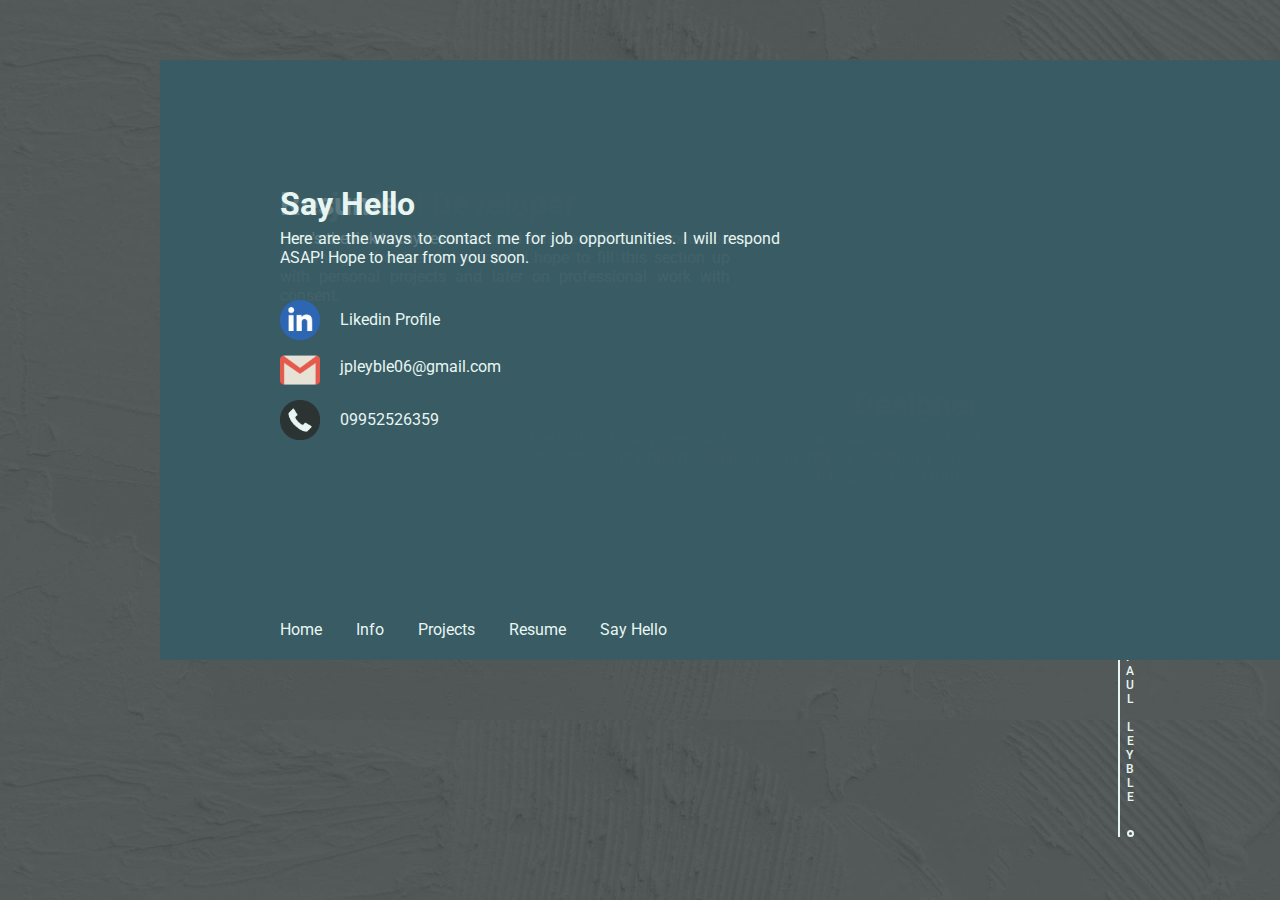
==== index.html @ 14f1db6d "first commit" ====
<!DOCTYPE html>
<html lang="en">
    <head>
        <title>Popo's Portfolio</title>
        <link rel="icon" type="image/x-icon" href="/src/webicon.png">
        <meta charset="UTF-8">
        <meta http-equiv="X-UA-Compatible" content="IE=edge">
        <meta name="viewport" content="width=device-width, initial-scale=1.0">
        <link rel="stylesheet" href="/css/index.css"/>
        <link href="https://fonts.googleapis.com/css?family=Roboto:100,100italic,300,300italic,regular,italic,500,500italic,700,700italic,900,900italic" rel="stylesheet" />
        <script src="/js/event.js"></script>
    </head>
    <body>
        <div class="bg"></div>

        <div class="sideBord">
            <div class="sideBar"></div>
            <div class="tinySq1"></div>
            <div class="tinyCr1"></div>
            <p class="sideName">JOHN PAUL LEYBLE</p>
        </div>


        <div class="sldieshow-container">
            <div class="slidefx fade">
                <div class="rectangle"></div>
                <div class="circle"></div>
                <div class="pName"></div>
                <div class="fName">
                    <h1 class="hfName">John Paul Leyble</h1>
                    <p class="pTitle">Aspiring Front End Developer</p>
                <div class="nBar"></div>
                </div>
                <img class="hpic" src="src/gradpic.jpg" alt="gradpic">
            </div>

            <div class="slidefx fade">
                <div class="rectangle"></div>
                <div class="progP">
                    <h1>Front-End Developer</h1>
                    <p class="progP1">I knew that my passion was to become a front-end developer. It brings me joy whenever I get to see my codes come to life.</p>
                </div>
                <div class="desCont">
                    <h1>Designer</h1>
                    <p class="desP">Designing is a powerful tool in the arsenal of a front-end developer, and while my skills are currently at a beginner level, I will improve them further.</p>
                </div>
            </div>

            <div class="slidefx fade">
                <div class="rectangle"></div>
                <div class="projP">
                    <h1>Projects</h1>
                    <p class="progP1">Under construction! I just started this year 2023 to focus on becoming a front end developer, I hope to fill this section up with personal projects and later on professional work with consent.</p>
                </div>
            </div>

            <div class="slidefx fade">
                <div class="rectangle"></div>
                <div class="resP">
                    <h1>Resume</h1>
                    <p class="progP1">Here's the link to my resume.</p>
                </div>
            </div>

            <div class="slidefx fade">
                <div class="rectangle"></div>
                <div class="resP">
                    <h1>Say Hello</h1>
                    <p class="progP1">Here are the ways to contact me for job opportunities. I will respond ASAP! Hope to hear from you soon.</p>

                    <div class="sayHi">
                        <a href="https://www.linkedin.com/in/jpleyble06/" target="_blank"><img class="icon_in" src="/src/icon_in.png" alt="linkedin"><a>
                        <a class="lin" href="https://www.linkedin.com/in/jpleyble06/" target="_blank">Likedin Profile</a>
                        <img class="icon_gmail" src="/src/icon_gmail.png" alt="gmail">
                        <p class="gmailP">jpleyble06@gmail.com</p>
                        <img class="icon_tel" src="/src/icon_tel.png" alt="gmail">
                        <p class="cNum">09952526359</p>
                    </div>  
                </div>
            </div>

            <div class="subMenu">
                <a class="subT" onclick="currentSlide(1)" hover-text="Hover">Home</a>
                <a class="subT" onclick="currentSlide(2)" hover-text="Hover">Info</a>
                <a class="subT" onclick="currentSlide(3)" hover-text="Hover">Projects</a>
                <a class="subT" href="/html/resume.html" hover-text="Hover" target="_blank">Resume</a>
                <a class="subT" onclick="currentSlide(5)" hover-text="Hover">Say Hello</a>
            </div>

            <!--<a href="//www.dmca.com/Protection/Status.aspx?id=eeb7726a-b9b6-4509-9d45-720e06be92a3" title="DMCA.com Protection Status" class="dmca-badge"> <img src="//images.dmca.com/Badges/dmca-badge-w150-5x1-01.png?ID=//www.dmca.com/Protection/Status.aspx?id=eeb7726a-b9b6-4509-9d45-720e06be92a3" alt="DMCA.com Protection Status"></a> <script src="//images.dmca.com/Badges/DMCABadgeHelper.min.js"> </script>-->


                <!--<a class="prev" onclick="plusSlides(-1)">&#10094;</a>
                <a class="next" onclick="plusSlides(1)">&#10095;</a>-->
        </div>
        

        
        
        <!--<div class="menu">
            <a class="btnAU" href="/src/gradpic.jpg" hover-text="Hover">About Me</a>
            <a class="btnAU" href="/src/gradpic.jpg" hover-text="Hover">Say Hello</a>
        </div>-->

        <!--<div class="aboutsec">
            <h1 class="ame">ABOUT ME</h1>
            <p>Lorem ipsum dolor sit amet. Qui aperiam quidem sit quia iste qui ipsa omnis sed consequatur dolor. Ea quia impedit est fugiat minima ut quod iusto quo ipsum dignissimos eos sapiente voluptatem est facilis galisum?</p>
                
            <p>Eos pariatur similique At blanditiis molestias At voluptas aperiam? Ad accusantium quos aut eaque ipsa qui quis soluta est dolor accusantium. Rem commodi galisum et error quia et voluptas molestiae. Aut deleniti placeat sit optio eveniet qui voluptatibus laudantium sed mollitia provident aut adipisci galisum.</p>

            <p>Aut Quis voluptate ea eaque dolorem et tempora sint 33 iste quam qui galisum repudiandae qui repudiandae sunt in harum dolor! Et saepe quibusdam ut eveniet quia eos voluptatem eligendi qui velit placeat vel velit quia et voluptate quia. Et numquam libero et ipsa autem eos galisum nostrum. Sit fuga iusto et obcaecati consequatur sit accusantium illum.</p>
        </div>-->

        <!--
        <video autoplay muted loop id="myVideo">
            <source src="src/testvid.mp4" type="video/mp4">
        </video>-->
        
    </body>
</html>
---- css/index.css ----
body{
    background-image: url(../src/abg.jpg);
    width: 100%;
    height: 100%;
    background-size: 100%;
    background-repeat: repeat-y;
    overflow-x: hidden;
}

img.hpic{
    position:absolute;
    left: 280px;
    top: 150px;
    width: 250px;
    border-radius: 50%;
    float: left;
    margin-right: 10px;
}

img.icon_in{
    position: absolute;
    top: 70px;
    width: 40px;
    height: 40px;
}

img.icon_gmail{
    position: absolute;
    top: 120px;
    width: 40px;
    height: 40px;
}

img.icon_tel{
    position: absolute;
    top: 170px;
    width: 40px;
    height: 40px;
}

h1, p{
    margin-top: -15px;
    font-family: Roboto;
    color: #E7F6F2;
}

.sideName{
    position: relative;
    font-family: ROBOTO;
    font-weight: 500;
    font-size: 12px;
    height: 305px;
    width: 5px;
    bottom: -45px;
    right: 5px;
    border: #E7F6F2;
    writing-mode: vertical-lr;
    text-orientation: upright;
}

.fName{
    position: absolute;
    top: 270px;
    left: 720px;
}

.progP{
    position: absolute;
    top: 200px;
    left: 280px;
    width: 500px;

}

.progP1{
    text-align: justify;
}

.desCont{
    position: absolute;
    top: 400px;
    right: 300px;
    width: 450px;
    text-align: right;
}

.desP{
    text-align: justify;
    text-align-last: right;
}

.projP{
    position: absolute;
    top: 200px;
    left: 280px;
    width: 450px;
}

.resP{
    position: absolute;
    top: 200px;
    left: 280px;
    width: 500px;
}

.lin{
    position: absolute;
    font-family: Roboto;
    text-decoration: none;
    color: #E7F6F2;
    top: 80px;
    left: 60px;
}

.gmailP{
    position: absolute;
    font-family: Roboto;
    text-decoration: none;
    color: #E7F6F2;
    top: 142px;
    left: 60px;
}

.cNum{
    position: absolute;
    font-family: Roboto;
    text-decoration: none;
    color: #E7F6F2;
    top: 195px;
    left: 60px;
}

div.nBar{
    position: absolute;
    bottom: 5px;
    right: 260px;
    width: 8px;
    height: 80px;
    background-color: #E7F6F2;
}

div.sideBord{
    position: absolute;
    right: 135px;
    bottom: 60px;
}

div.sideBar{
    position: absolute;
    right: 25px;
    bottom: 3px;
    width: 2px;
    height: 280px;
    background-color: #E7F6F2;
}

div.tinySq1{
    display: inline-block;
    width: 3px;
    height: 3px;
    border-style: solid;
    border-width: 2px;
    border-color: #E7F6F2;
    background-color: rgba(0, 0, 0, 0);
    position: absolute;
    bottom: 276px;
    left: 10px;
    pointer-events:none;
}

div.tinyCr1{
    display: inline-block;
    width: 3px;
    height: 3px;
    border-style: solid;
    border-width: 2px;
    border-radius: 50%;
    border-color: #E7F6F2;
    background-color: rgba(0, 0, 0, 0);
    position: absolute;
    bottom: 3px;
    left: 11px;
    pointer-events:none;
}

div.pName{
    position: absolute;
    left: 700px;
    top: 225px;
}

div.rectangle{
    position: absolute;
    top: 60px;
    left: 160px;
    height: 600px;
    width: 1200px;
    opacity: 80%;
    background-color: #395B64;
}

div.circle{
    position: absolute;
    top: 155px;
    left: 285px;
    height: 250px;
    width: 250px;
    border: 2px solid #E7F6F2;
    border-radius: 50%;
}

div.menu{
    position: absolute;
    left: 1125px;
    top: 18px;
    width: auto;
}

div.sayHi{
    position: absolute;
    top: 30px;
    width: 500px;
    height: 400px;
}

.btnAU {
    font-family: Roboto;
    font-weight:normal;
    color: #E7F6F2;
    position: sticky;
    margin-left: 30px;
    text-decoration: none;
    padding-bottom: 8px;
    font-size: 18px;
}
  
.btnAU::before {
    content: '';
    position: absolute;
    width: 100%;
    height: 2px;
    background-color: #A5C9CA;
    bottom: 0;
    left: 0;
    transform-origin: center;
    transform: scaleX(0%);
    transition: transform .3s ease-in-out;
}

.btnAU:hover::before {
    transform-origin: center;
    transform: scaleX(80%);
}

div.aboutsec{
    position: absolute;
    top: 730px;
    left: 160px;
    width: 560px;
    height: 600px;
    margin-left: 120px;
    font-family: Roboto;
    text-align: justify;
    color: #E7F6F2;
}

.slideshow-container {
    max-width: 1000px;
    position: relative;
    margin: auto;
}

.mySlides {
    display: none;
}

.prev, .next {
    cursor: pointer;
    position: absolute;
    top: 50%;
    width: auto;
    margin-top: -22px;
    padding: 16px;
    color: white;
    font-weight: bold;
    font-size: 18px;
    transition: 0.6s ease;
    border-radius: 0 3px 3px 0;
    user-select: none;
}

.next {
    right: 0;
    border-radius: 3px 0 0 3px;
}

.prev:hover, .next:hover {
    background-color: #A5C9CA;
}

.subMenu{
    position: absolute;
    top: 620px;
    left: 250px;
}

.subT {
    font-family: Roboto;
    font-weight:normal;
    cursor: default;
    color: #E7F6F2;
    position: sticky;
    margin-left: 30px;
    text-decoration: none;   
}

.subT::before{
    content: '';
    position: absolute;
    width: 100%;
    height: 2px;
    background-color: #A5C9CA;
    bottom: 0;
    left: 0;
    transform-origin: center;
    transform: scaleX(0%);
    transition: transform 0.5s ease-in-out;
}

/*.active, .dot:hover {
    content: '';
    position: absolute;
    width: 100%;
    height: 2px;
    background-color: #A5C9CA;
    bottom: 0;
    left: 0;
    transform-origin: center;
    transform: scaleX(0%);
    transition: transform .3s ease-in-out;
    background-color: #bbb; /*#717171
}*/

.subT:hover::before {
    transform-origin: center;
    transform: scaleX(80%);
}

/*.dot:active{
    cursor: pointer;
    height: 10px;
    width: 10px;
    margin: 0 20px;
    background-color:#717171;
    border-radius: 50%;
    text-indent: 100%;
    content: none;
    color: transparent;
    transition: background-color 0.6s ease;
}*/

.fade {
    animation-name: fade;
    animation-duration: 1.0s;
}

@keyframes fade {
    from {opacity: .2}
    to {opacity: 1}
}

/*#myVideo {
    position: fixed;
    right: 0;
    bottom: 0;
    min-width: 100%; 
    min-height: 100%;
  }*/
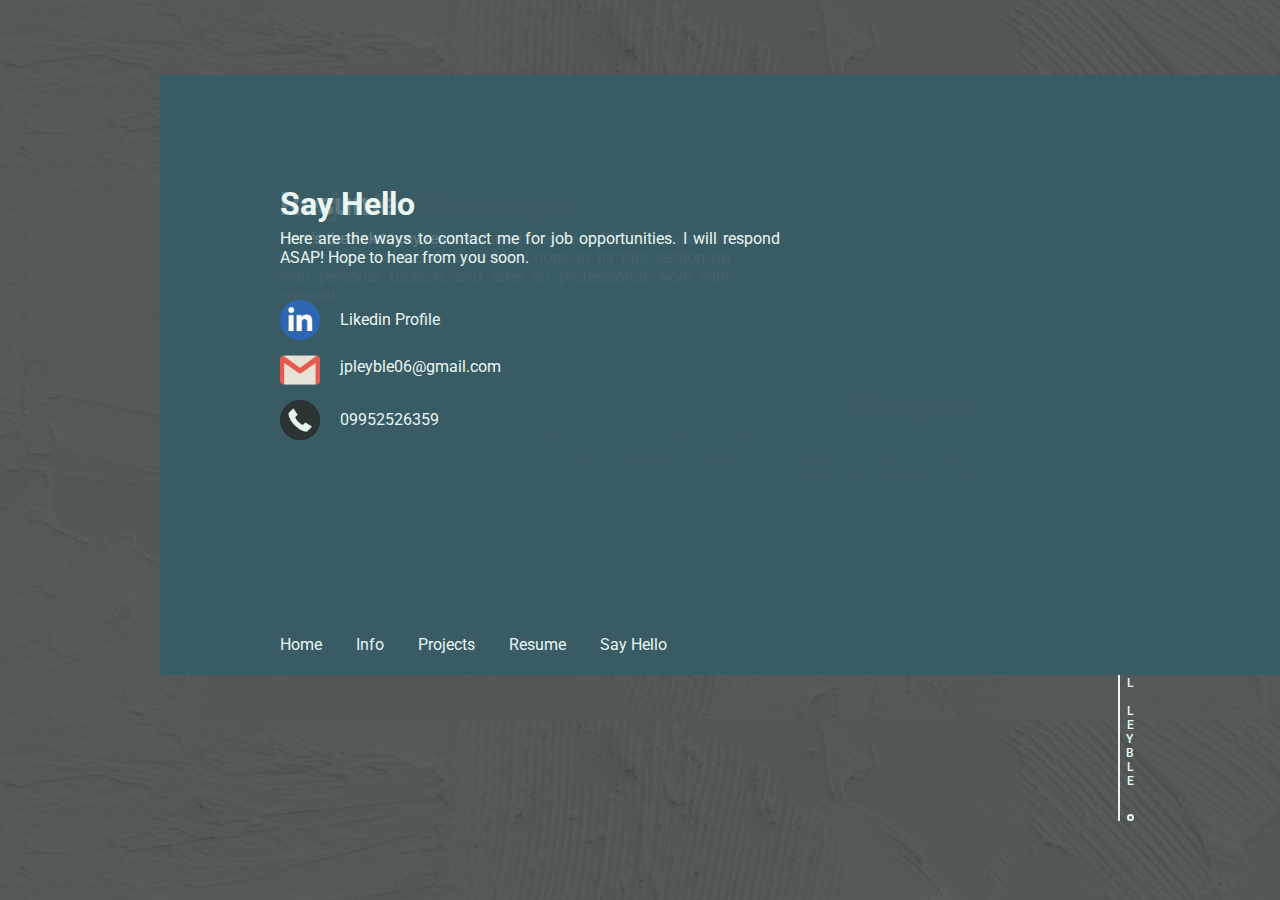
==== commit 85a2e907: "modified on 18 jan" ====
--- a/index.html
+++ b/index.html
@@ -6,9 +6,9 @@
         <meta charset="UTF-8">
         <meta http-equiv="X-UA-Compatible" content="IE=edge">
         <meta name="viewport" content="width=device-width, initial-scale=1.0">
-        <link rel="stylesheet" href="/css/index.css"/>
+        <link rel="stylesheet" href="css/index.css"/>
         <link href="https://fonts.googleapis.com/css?family=Roboto:100,100italic,300,300italic,regular,italic,500,500italic,700,700italic,900,900italic" rel="stylesheet" />
-        <script src="/js/event.js"></script>
+        <script src="js/event.js"></script>
     </head>
     <body>
         <div class="bg"></div>
@@ -86,12 +86,6 @@
                 <a class="subT" href="/html/resume.html" hover-text="Hover" target="_blank">Resume</a>
                 <a class="subT" onclick="currentSlide(5)" hover-text="Hover">Say Hello</a>
             </div>
-
-            <!--<a href="//www.dmca.com/Protection/Status.aspx?id=eeb7726a-b9b6-4509-9d45-720e06be92a3" title="DMCA.com Protection Status" class="dmca-badge"> <img src="//images.dmca.com/Badges/dmca-badge-w150-5x1-01.png?ID=//www.dmca.com/Protection/Status.aspx?id=eeb7726a-b9b6-4509-9d45-720e06be92a3" alt="DMCA.com Protection Status"></a> <script src="//images.dmca.com/Badges/DMCABadgeHelper.min.js"> </script>-->
-
-
-                <!--<a class="prev" onclick="plusSlides(-1)">&#10094;</a>
-                <a class="next" onclick="plusSlides(1)">&#10095;</a>-->
         </div>
         
 
--- a/css/index.css
+++ b/css/index.css
@@ -10,7 +10,7 @@
 img.hpic{
     position:absolute;
     left: 280px;
-    top: 150px;
+    top: 165px;
     width: 250px;
     border-radius: 50%;
     float: left;
@@ -142,7 +142,7 @@
 div.sideBord{
     position: absolute;
     right: 135px;
-    bottom: 60px;
+    bottom: 76px;
 }
 
 div.sideBar{
@@ -186,12 +186,12 @@
 div.pName{
     position: absolute;
     left: 700px;
-    top: 225px;
+    top: 240px;
 }
 
 div.rectangle{
     position: absolute;
-    top: 60px;
+    top: 75px;
     left: 160px;
     height: 600px;
     width: 1200px;
@@ -201,7 +201,7 @@
 
 div.circle{
     position: absolute;
-    top: 155px;
+    top: 170px;
     left: 285px;
     height: 250px;
     width: 250px;
@@ -266,7 +266,7 @@
 
 .slideshow-container {
     max-width: 1000px;
-    position: relative;
+    position: absolute;
     margin: auto;
 }
 
@@ -300,7 +300,7 @@
 
 .subMenu{
     position: absolute;
-    top: 620px;
+    top: 635px;
     left: 250px;
 }
 
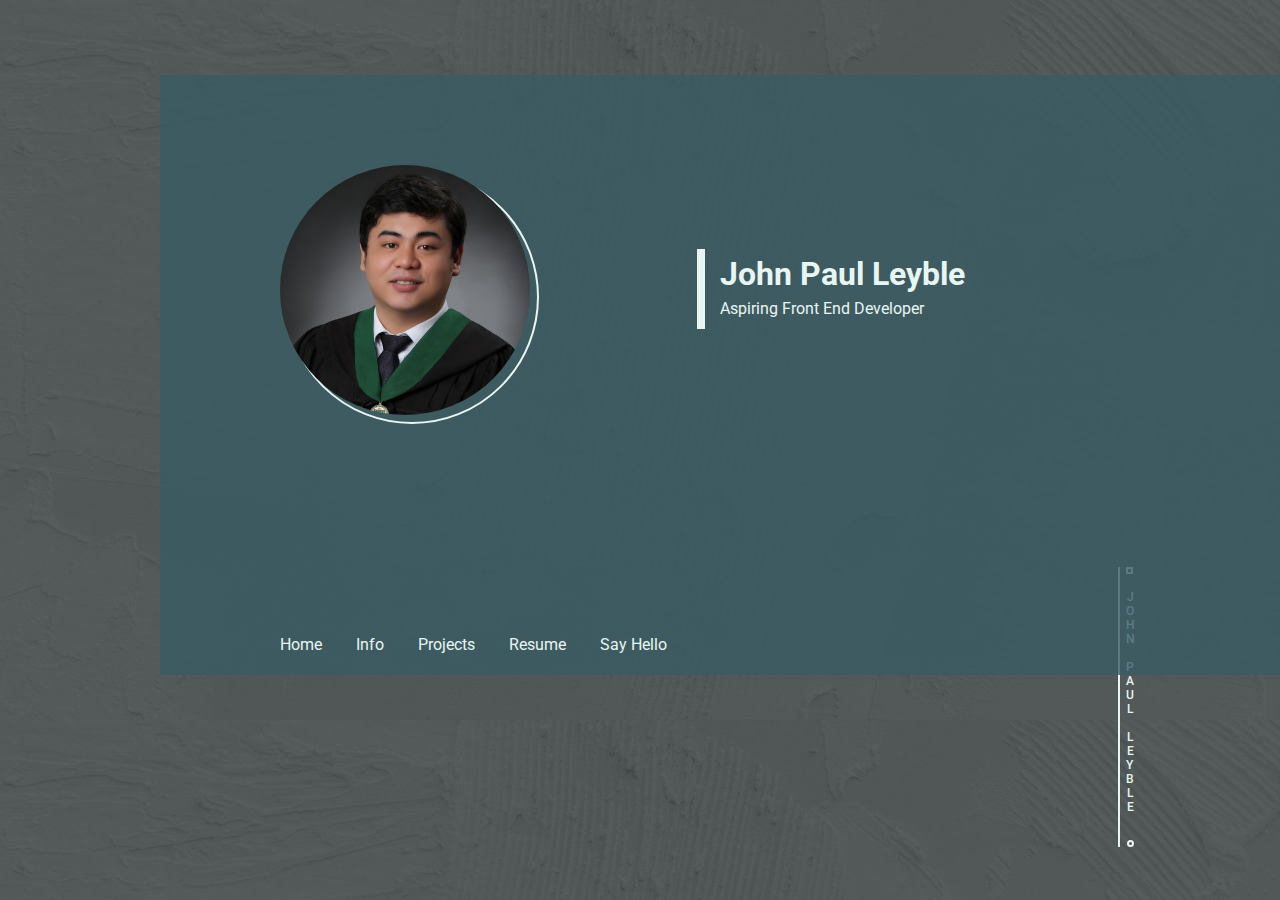
==== commit 3aa0d821: "Changed 18/01/2023 1:43pm" ====
--- a/index.html
+++ b/index.html
@@ -8,7 +8,6 @@
         <meta name="viewport" content="width=device-width, initial-scale=1.0">
         <link rel="stylesheet" href="css/index.css"/>
         <link href="https://fonts.googleapis.com/css?family=Roboto:100,100italic,300,300italic,regular,italic,500,500italic,700,700italic,900,900italic" rel="stylesheet" />
-        <script src="js/event.js"></script>
     </head>
     <body>
         <div class="bg"></div>
@@ -69,22 +68,24 @@
                     <p class="progP1">Here are the ways to contact me for job opportunities. I will respond ASAP! Hope to hear from you soon.</p>
 
                     <div class="sayHi">
-                        <a href="https://www.linkedin.com/in/jpleyble06/" target="_blank"><img class="icon_in" src="/src/icon_in.png" alt="linkedin"><a>
+                        <a href="https://www.linkedin.com/in/jpleyble06/" target="_blank"><img class="icon_in" src="src/icon_in.png" alt="linkedin"><a>
                         <a class="lin" href="https://www.linkedin.com/in/jpleyble06/" target="_blank">Likedin Profile</a>
-                        <img class="icon_gmail" src="/src/icon_gmail.png" alt="gmail">
+                        <img class="icon_gmail" src="src/icon_gmail.png" alt="gmail">
                         <p class="gmailP">jpleyble06@gmail.com</p>
-                        <img class="icon_tel" src="/src/icon_tel.png" alt="gmail">
+                        <img class="icon_tel" src="src/icon_tel.png" alt="gmail">
                         <p class="cNum">09952526359</p>
                     </div>  
                 </div>
             </div>
 
             <div class="subMenu">
-                <a class="subT" onclick="currentSlide(1)" hover-text="Hover">Home</a>
-                <a class="subT" onclick="currentSlide(2)" hover-text="Hover">Info</a>
-                <a class="subT" onclick="currentSlide(3)" hover-text="Hover">Projects</a>
-                <a class="subT" href="/html/resume.html" hover-text="Hover" target="_blank">Resume</a>
-                <a class="subT" onclick="currentSlide(5)" hover-text="Hover">Say Hello</a>
+                <span class="subT" onclick="currentSlide(1)" hover-text="Hover">Home</span>
+                <span class="subT" onclick="currentSlide(2)" hover-text="Hover">Info</span>
+                <span class="subT" onclick="currentSlide(3)" hover-text="Hover">Projects</span>
+                <span class="subT" href="html/resume.html" hover-text="Hover" target="_blank">Resume</span>
+                <span class="subT" onclick="currentSlide(5)" hover-text="Hover">Say Hello</span>
+
+                <script src="js/event.js"></script>
             </div>
         </div>
         
--- a/css/index.css
+++ b/css/index.css
@@ -142,7 +142,7 @@
 div.sideBord{
     position: absolute;
     right: 135px;
-    bottom: 76px;
+    bottom: 50px;
 }
 
 div.sideBar{
@@ -270,7 +270,7 @@
     margin: auto;
 }
 
-.mySlides {
+.slidefx {
     display: none;
 }
 
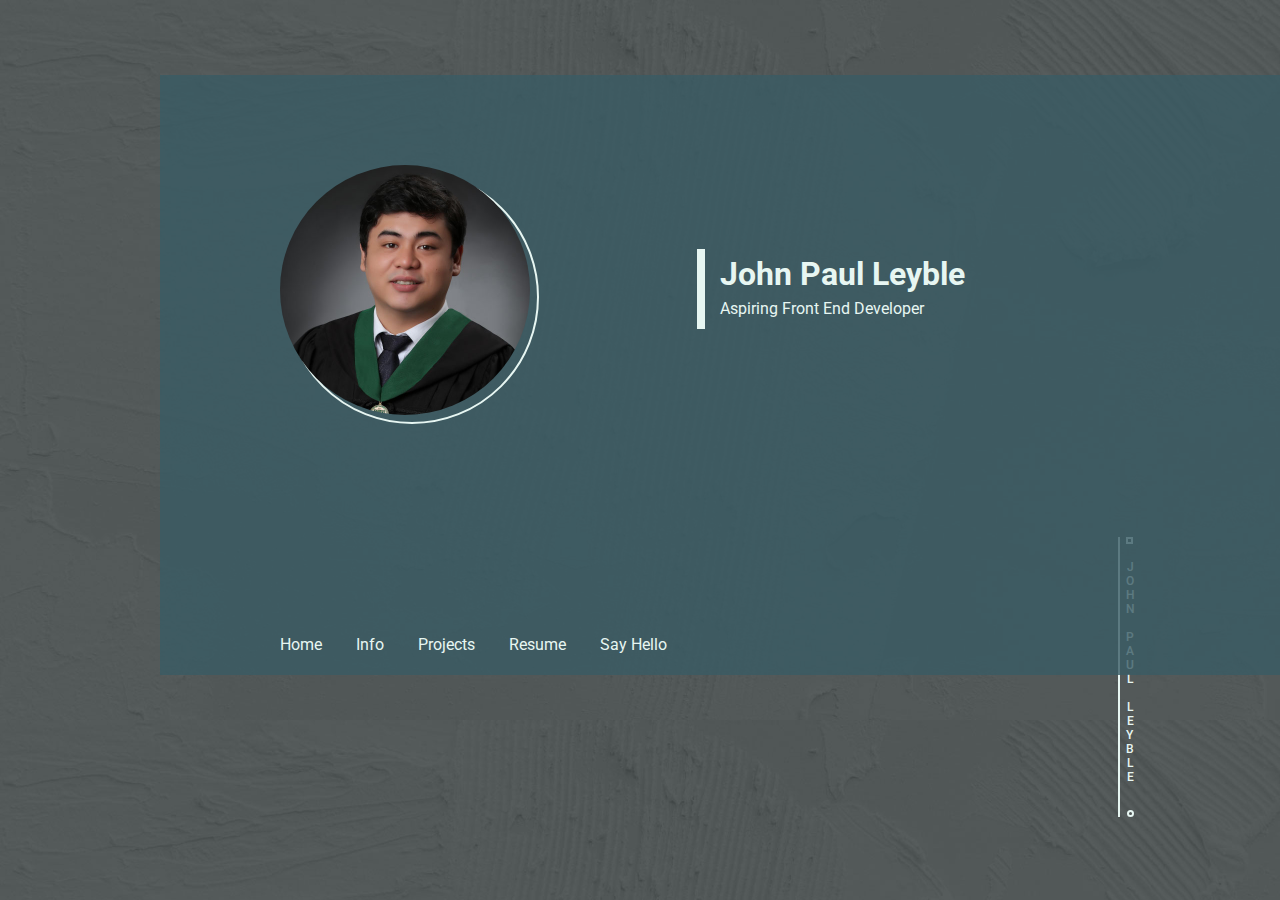
==== commit bf3b2665: "Changed 18/01/2023 1:56pm" ====
--- a/index.html
+++ b/index.html
@@ -79,11 +79,11 @@
             </div>
 
             <div class="subMenu">
-                <span class="subT" onclick="currentSlide(1)" hover-text="Hover">Home</span>
-                <span class="subT" onclick="currentSlide(2)" hover-text="Hover">Info</span>
-                <span class="subT" onclick="currentSlide(3)" hover-text="Hover">Projects</span>
-                <span class="subT" href="html/resume.html" hover-text="Hover" target="_blank">Resume</span>
-                <span class="subT" onclick="currentSlide(5)" hover-text="Hover">Say Hello</span>
+                <a class="subT" onclick="currentSlide(1)" hover-text="Hover">Home</a>
+                <a class="subT" onclick="currentSlide(2)" hover-text="Hover">Info</a>
+                <a class="subT" onclick="currentSlide(3)" hover-text="Hover">Projects</a>
+                <a class="subT" href="html/resume.html" hover-text="Hover" target="_blank">Resume</a>
+                <a class="subT" onclick="currentSlide(5)" hover-text="Hover">Say Hello</a>
 
                 <script src="js/event.js"></script>
             </div>
--- a/css/index.css
+++ b/css/index.css
@@ -142,7 +142,7 @@
 div.sideBord{
     position: absolute;
     right: 135px;
-    bottom: 50px;
+    bottom: 80px;
 }
 
 div.sideBar{
@@ -267,6 +267,7 @@
 .slideshow-container {
     max-width: 1000px;
     position: absolute;
+    display: flex;
     margin: auto;
 }
 
